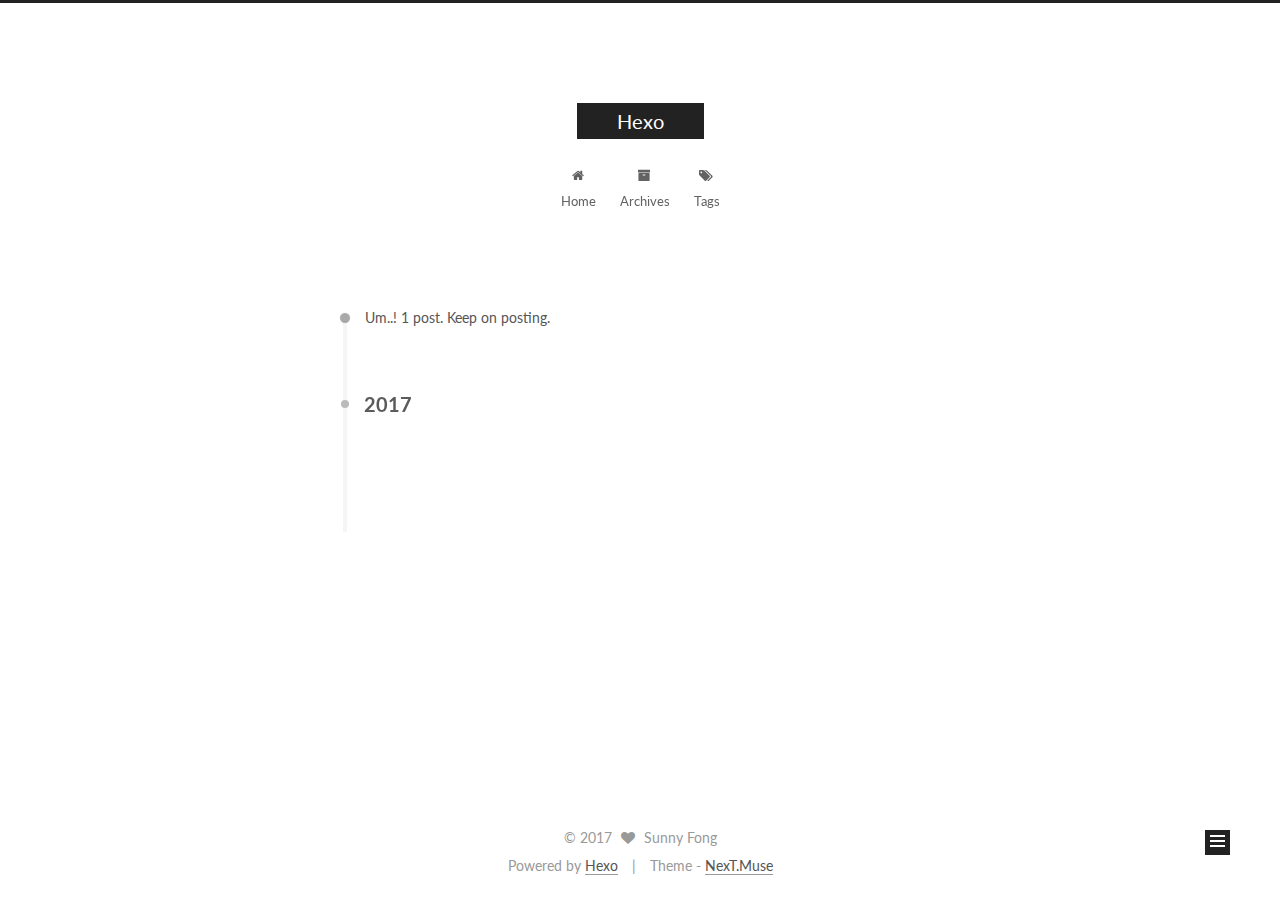
==== archives/index.html @ 0da4d9bd "Site updated: 2017-02-05 09:44:12" ====
<!doctype html>



  


<html class="theme-next muse use-motion" lang="">
<head>
  <meta charset="UTF-8"/>
<meta http-equiv="X-UA-Compatible" content="IE=edge" />
<meta name="viewport" content="width=device-width, initial-scale=1, maximum-scale=1"/>



<meta http-equiv="Cache-Control" content="no-transform" />
<meta http-equiv="Cache-Control" content="no-siteapp" />












  
  
  <link href="/lib/fancybox/source/jquery.fancybox.css?v=2.1.5" rel="stylesheet" type="text/css" />




  
  
  
  

  
    
    
  

  

  

  

  

  
    
    
    <link href="//fonts.googleapis.com/css?family=Lato:300,300italic,400,400italic,700,700italic&subset=latin,latin-ext" rel="stylesheet" type="text/css">
  






<link href="/lib/font-awesome/css/font-awesome.min.css?v=4.6.2" rel="stylesheet" type="text/css" />

<link href="/css/main.css?v=5.1.0" rel="stylesheet" type="text/css" />


  <meta name="keywords" content="Hexo, NexT" />








  <link rel="shortcut icon" type="image/x-icon" href="/favicon.ico?v=5.1.0" />






<meta property="og:type" content="website">
<meta property="og:title" content="Hexo">
<meta property="og:url" content="http://yoursite.com/archives/index.html">
<meta property="og:site_name" content="Hexo">
<meta name="twitter:card" content="summary">
<meta name="twitter:title" content="Hexo">



<script type="text/javascript" id="hexo.configurations">
  var NexT = window.NexT || {};
  var CONFIG = {
    root: '/',
    scheme: 'Muse',
    sidebar: {"position":"left","display":"post"},
    fancybox: true,
    motion: true,
    duoshuo: {
      userId: '0',
      author: 'Author'
    },
    algolia: {
      applicationID: '',
      apiKey: '',
      indexName: '',
      hits: {"per_page":10},
      labels: {"input_placeholder":"Search for Posts","hits_empty":"We didn't find any results for the search: ${query}","hits_stats":"${hits} results found in ${time} ms"}
    }
  };
</script>



  <link rel="canonical" href="http://yoursite.com/archives/"/>





  <title> Archive | Hexo </title>
</head>

<body itemscope itemtype="http://schema.org/WebPage" lang="">

  










  
  
    
  

  <div class="container one-collumn sidebar-position-left  page-archive  ">
    <div class="headband"></div>

    <header id="header" class="header" itemscope itemtype="http://schema.org/WPHeader">
      <div class="header-inner"><div class="site-meta ">
  

  <div class="custom-logo-site-title">
    <a href="/"  class="brand" rel="start">
      <span class="logo-line-before"><i></i></span>
      <span class="site-title">Hexo</span>
      <span class="logo-line-after"><i></i></span>
    </a>
  </div>
    
      <p class="site-subtitle"></p>
    
</div>

<div class="site-nav-toggle">
  <button>
    <span class="btn-bar"></span>
    <span class="btn-bar"></span>
    <span class="btn-bar"></span>
  </button>
</div>

<nav class="site-nav">
  

  
    <ul id="menu" class="menu">
      
        
        <li class="menu-item menu-item-home">
          <a href="/" rel="section">
            
              <i class="menu-item-icon fa fa-fw fa-home"></i> <br />
            
            Home
          </a>
        </li>
      
        
        <li class="menu-item menu-item-archives">
          <a href="/archives" rel="section">
            
              <i class="menu-item-icon fa fa-fw fa-archive"></i> <br />
            
            Archives
          </a>
        </li>
      
        
        <li class="menu-item menu-item-tags">
          <a href="/tags" rel="section">
            
              <i class="menu-item-icon fa fa-fw fa-tags"></i> <br />
            
            Tags
          </a>
        </li>
      

      
    </ul>
  

  
</nav>



 </div>
    </header>

    <main id="main" class="main">
      <div class="main-inner">
        <div class="content-wrap">
          <div id="content" class="content">
            

  <section id="posts" class="posts-collapse">
    <span class="archive-move-on"></span>

    <span class="archive-page-counter">
      
      
      
        
      
      Um..! 1 post. Keep on posting.
    </span>

    

      
      
      

      
        
        <div class="collection-title">
          <h2 class="archive-year motion-element" id="archive-year-2017">2017</h2>
        </div>
      
      

      

  <article class="post post-type-normal" itemscope itemtype="http://schema.org/Article">
    <header class="post-header">

      <h1 class="post-title">
        
            <a class="post-title-link" href="/2017/02/04/hello-world/" itemprop="url">
              
                <span itemprop="name">Hello World</span>
              
            </a>
        
      </h1>

      <div class="post-meta">
        <time class="post-time" itemprop="dateCreated"
              datetime="2017-02-04T22:15:42+08:00"
              content="2017-02-04" >
          02-04
        </time>
      </div>

    </header>
  </article>



    

  </section>

  


          
          </div>
          


          

        </div>
        
          
  
  <div class="sidebar-toggle">
    <div class="sidebar-toggle-line-wrap">
      <span class="sidebar-toggle-line sidebar-toggle-line-first"></span>
      <span class="sidebar-toggle-line sidebar-toggle-line-middle"></span>
      <span class="sidebar-toggle-line sidebar-toggle-line-last"></span>
    </div>
  </div>

  <aside id="sidebar" class="sidebar">
    <div class="sidebar-inner">

      

      

      <section class="site-overview sidebar-panel sidebar-panel-active">
        <div class="site-author motion-element" itemprop="author" itemscope itemtype="http://schema.org/Person">
          <img class="site-author-image" itemprop="image"
               src="/images/avatar.gif"
               alt="Sunny Fong" />
          <p class="site-author-name" itemprop="name">Sunny Fong</p>
          <p class="site-description motion-element" itemprop="description"></p>
        </div>
        <nav class="site-state motion-element">
        
          
            <div class="site-state-item site-state-posts">
              <a href="/archives">
                <span class="site-state-item-count">1</span>
                <span class="site-state-item-name">posts</span>
              </a>
            </div>
          

          

          

        </nav>

        

        <div class="links-of-author motion-element">
          
        </div>

        
        

        
        

        


      </section>

      

    </div>
  </aside>


        
      </div>
    </main>

    <footer id="footer" class="footer">
      <div class="footer-inner">
        <div class="copyright" >
  
  &copy; 
  <span itemprop="copyrightYear">2017</span>
  <span class="with-love">
    <i class="fa fa-heart"></i>
  </span>
  <span class="author" itemprop="copyrightHolder">Sunny Fong</span>
</div>


<div class="powered-by">
  Powered by <a class="theme-link" href="https://hexo.io">Hexo</a>
</div>

<div class="theme-info">
  Theme -
  <a class="theme-link" href="https://github.com/iissnan/hexo-theme-next">
    NexT.Muse
  </a>
</div>


        

        
      </div>
    </footer>

    <div class="back-to-top">
      <i class="fa fa-arrow-up"></i>
    </div>
  </div>

  

<script type="text/javascript">
  if (Object.prototype.toString.call(window.Promise) !== '[object Function]') {
    window.Promise = null;
  }
</script>









  




  
  <script type="text/javascript" src="/lib/jquery/index.js?v=2.1.3"></script>

  
  <script type="text/javascript" src="/lib/fastclick/lib/fastclick.min.js?v=1.0.6"></script>

  
  <script type="text/javascript" src="/lib/jquery_lazyload/jquery.lazyload.js?v=1.9.7"></script>

  
  <script type="text/javascript" src="/lib/velocity/velocity.min.js?v=1.2.1"></script>

  
  <script type="text/javascript" src="/lib/velocity/velocity.ui.min.js?v=1.2.1"></script>

  
  <script type="text/javascript" src="/lib/fancybox/source/jquery.fancybox.pack.js?v=2.1.5"></script>


  


  <script type="text/javascript" src="/js/src/utils.js?v=5.1.0"></script>

  <script type="text/javascript" src="/js/src/motion.js?v=5.1.0"></script>



  
  

  
  
    <script type="text/javascript" id="motion.page.archive">
      $('.archive-year').velocity('transition.slideLeftIn');
    </script>
  


  


  <script type="text/javascript" src="/js/src/bootstrap.js?v=5.1.0"></script>



  



  




	





  





  

  




  
  

  

  

  

  


</body>
</html>
---- css/main.css ----
/* normalize.css v3.0.2 | MIT License | git.io/normalize */
html {
  font-family: sans-serif; /* 1 */
  -ms-text-size-adjust: 100%; /* 2 */
  -webkit-text-size-adjust: 100%; /* 2 */
}
body {
  margin: 0;
}
article,
aside,
details,
figcaption,
figure,
footer,
header,
hgroup,
main,
menu,
nav,
section,
summary {
  display: block;
}
audio,
canvas,
progress,
video {
  display: inline-block; /* 1 */
  vertical-align: baseline; /* 2 */
}
audio:not([controls]) {
  display: none;
  height: 0;
}
[hidden],
template {
  display: none;
}
a {
  background-color: transparent;
}
a:active,
a:hover {
  outline: 0;
}
abbr[title] {
  border-bottom: 1px dotted;
}
b,
strong {
  font-weight: bold;
}
dfn {
  font-style: italic;
}
h1 {
  font-size: 2em;
  margin: 0.67em 0;
}
mark {
  background: #ff0;
  color: #000;
}
small {
  font-size: 80%;
}
sub,
sup {
  font-size: 75%;
  line-height: 0;
  position: relative;
  vertical-align: baseline;
}
sup {
  top: -0.5em;
}
sub {
  bottom: -0.25em;
}
img {
  border: 0;
}
svg:not(:root) {
  overflow: hidden;
}
figure {
  margin: 1em 40px;
}
hr {
  -moz-box-sizing: content-box;
  box-sizing: content-box;
  height: 0;
}
pre {
  overflow: auto;
}
code,
kbd,
pre,
samp {
  font-family: monospace, monospace;
  font-size: 1em;
}
button,
input,
optgroup,
select,
textarea {
  color: inherit; /* 1 */
  font: inherit; /* 2 */
  margin: 0; /* 3 */
}
button {
  overflow: visible;
}
button,
select {
  text-transform: none;
}
button,
html input[type="button"],
input[type="reset"],
input[type="submit"] {
  -webkit-appearance: button; /* 2 */
  cursor: pointer; /* 3 */
}
button[disabled],
html input[disabled] {
  cursor: default;
}
button::-moz-focus-inner,
input::-moz-focus-inner {
  border: 0;
  padding: 0;
}
input {
  line-height: normal;
}
input[type="checkbox"],
input[type="radio"] {
  box-sizing: border-box; /* 1 */
  padding: 0; /* 2 */
}
input[type="number"]::-webkit-inner-spin-button,
input[type="number"]::-webkit-outer-spin-button {
  height: auto;
}
input[type="search"] {
  -webkit-appearance: textfield; /* 1 */
  -moz-box-sizing: content-box;
  -webkit-box-sizing: content-box; /* 2 */
  box-sizing: content-box;
}
input[type="search"]::-webkit-search-cancel-button,
input[type="search"]::-webkit-search-decoration {
  -webkit-appearance: none;
}
fieldset {
  border: 1px solid #c0c0c0;
  margin: 0 2px;
  padding: 0.35em 0.625em 0.75em;
}
legend {
  border: 0; /* 1 */
  padding: 0; /* 2 */
}
textarea {
  overflow: auto;
}
optgroup {
  font-weight: bold;
}
table {
  border-collapse: collapse;
  border-spacing: 0;
}
td,
th {
  padding: 0;
}
::selection {
  background: #262a30;
  color: #fff;
}
body {
  position: relative;
  font-family: 'Lato', "PingFang SC", "Microsoft YaHei", sans-serif;
  font-size: 14px;
  line-height: 2;
  color: #555;
  background: #fff;
}
@media (max-width: 767px) {
  body {
    padding-right: 0 !important;
  }
}
@media (min-width: 768px) and (max-width: 991px) {
  body {
    padding-right: 0 !important;
  }
}
@media (min-width: 1600px) {
  body {
    font-size: 16px;
  }
}
h1,
h2,
h3,
h4,
h5,
h6 {
  margin: 0;
  padding: 0;
  font-weight: bold;
  line-height: 1.5;
  font-family: 'Lato', "PingFang SC", "Microsoft YaHei", sans-serif;
}
h2,
h3,
h4,
h5,
h6 {
  margin: 20px 0 15px;
}
h1 {
  font-size: 22px;
}
@media (max-width: 767px) {
  h1 {
    font-size: 18px;
  }
}
h2 {
  font-size: 20px;
}
@media (max-width: 767px) {
  h2 {
    font-size: 16px;
  }
}
h3 {
  font-size: 18px;
}
@media (max-width: 767px) {
  h3 {
    font-size: 14px;
  }
}
h4 {
  font-size: 16px;
}
@media (max-width: 767px) {
  h4 {
    font-size: 12px;
  }
}
h5 {
  font-size: 14px;
}
@media (max-width: 767px) {
  h5 {
    font-size: 10px;
  }
}
h6 {
  font-size: 12px;
}
@media (max-width: 767px) {
  h6 {
    font-size: 8px;
  }
}
p {
  margin: 0 0 25px 0;
}
a {
  color: #555;
  text-decoration: none;
  border-bottom: 1px solid #999;
  word-wrap: break-word;
}
a:hover {
  color: #222;
  border-bottom-color: #222;
}
ul {
  list-style: none;
}
blockquote {
  margin: 0;
  padding: 0;
}
img {
  display: block;
  margin: auto;
  max-width: 100%;
  height: auto;
}
hr {
  margin: 40px 0;
  height: 3px;
  border: none;
  background-color: #ddd;
  background-image: repeating-linear-gradient(-45deg, #fff, #fff 4px, transparent 4px, transparent 8px);
}
blockquote {
  padding: 0 15px;
  color: #666;
  border-left: 4px solid #ddd;
}
blockquote cite::before {
  content: "-";
  padding: 0 5px;
}
dt {
  font-weight: 700;
}
dd {
  margin: 0;
  padding: 0;
}
.text-left {
  text-align: left;
}
.text-center {
  text-align: center;
}
.text-right {
  text-align: right;
}
.text-justify {
  text-align: justify;
}
.text-nowrap {
  white-space: nowrap;
}
.text-lowercase {
  text-transform: lowercase;
}
.text-uppercase {
  text-transform: uppercase;
}
.text-capitalize {
  text-transform: capitalize;
}
.center-block {
  display: block;
  margin-left: auto;
  margin-right: auto;
}
.clearfix:before,
.clearfix:after {
  content: " ";
  display: table;
}
.clearfix:after {
  clear: both;
}
.pullquote {
  width: 45%;
}
.pullquote.left {
  float: left;
  margin-left: 5px;
  margin-right: 10px;
}
.pullquote.right {
  float: right;
  margin-left: 10px;
  margin-right: 5px;
}
.affix.affix.affix {
  position: fixed;
}
.translation {
  margin-top: -20px;
  font-size: 14px;
  color: #999;
}
.scrollbar-measure {
  width: 100px;
  height: 100px;
  overflow: scroll;
  position: absolute;
  top: -9999px;
}
.use-motion .motion-element {
  opacity: 0;
}
#local-search-input {
  padding: 3px;
  border: none;
  text-indent: 14px;
  border-radius: 0;
  width: 140px;
  outline: none;
  border-bottom: 1px solid #999;
  background: inherit;
  opacity: 0.5;
}
#local-search-input:focus {
  opacity: 1;
}
.search-icon {
  position: absolute;
  top: 9px;
}
table {
  margin: 20px 0;
  width: 100%;
  border-collapse: collapse;
  border-spacing: 0;
  border: 1px solid #ddd;
  font-size: 14px;
  table-layout: fixed;
  word-wrap: break-all;
}
table>tbody>tr:nth-of-type(odd) {
  background-color: #f9f9f9;
}
table>tbody>tr:hover {
  background-color: #f5f5f5;
}
caption,
th,
td {
  padding: 8px;
  text-align: left;
  vertical-align: middle;
  font-weight: normal;
}
th,
td {
  border-bottom: 3px solid #ddd;
  border-right: 1px solid #eee;
}
th {
  padding-bottom: 10px;
  font-weight: 700;
}
td {
  border-bottom-width: 1px;
}
html,
body {
  height: 100%;
}
.container {
  position: relative;
  min-height: 100%;
}
.header-inner {
  margin: 0 auto;
  padding: 100px 0 70px;
  width: 700px;
}
@media (min-width: 1600px) {
  .container .header-inner {
    width: 900px;
  }
}
.main {
  padding-bottom: 150px;
}
.main-inner {
  margin: 0 auto;
  width: 700px;
}
@media (min-width: 1600px) {
  .container .main-inner {
    width: 900px;
  }
}
.footer {
  position: absolute;
  left: 0;
  bottom: 0;
  width: 100%;
  min-height: 50px;
}
.footer-inner {
  box-sizing: border-box;
  margin: 20px auto;
  width: 700px;
}
@media (min-width: 1600px) {
  .container .footer-inner {
    width: 900px;
  }
}
pre,
.highlight {
  overflow: auto;
  margin: 20px 0;
  padding: 0;
  font-size: 13px;
  color: #4d4d4c;
  background: #f7f7f7;
  line-height: 1.6;
}
pre,
code {
  font-family: consolas, Menlo, "PingFang SC", "Microsoft YaHei", monospace;
}
code {
  padding: 2px 4px;
  word-wrap: break-word;
  color: #4d4d4c;
  background: #f7f7f7;
  border-radius: 3px;
  font-size: 13px;
}
pre code {
  padding: 0;
  color: #4d4d4c;
  background: none;
  text-shadow: none;
}
.highlight {
  border-radius: 1px;
}
.highlight pre {
  border: none;
  margin: 0;
  padding: 10px 0;
}
.highlight table {
  margin: 0;
  width: auto;
  border: none;
}
.highlight td {
  border: none;
  padding: 0;
}
.highlight figcaption {
  font-size: 1em;
  color: #4d4d4c;
  line-height: 1em;
  margin-bottom: 1em;
}
.highlight figcaption:before,
.highlight figcaption:after {
  content: " ";
  display: table;
}
.highlight figcaption:after {
  clear: both;
}
.highlight figcaption a {
  float: right;
  color: #4d4d4c;
}
.highlight figcaption a:hover {
  border-bottom-color: #4d4d4c;
}
.highlight .gutter pre {
  padding-left: 10px;
  padding-right: 10px;
  color: #869194;
  text-align: right;
  background-color: #eff2f3;
}
.highlight .code pre {
  padding-left: 10px;
  padding-right: 10px;
  background-color: #f7f7f7;
}
.highlight .line {
  height: 20px;
}
.gutter {
  -webkit-user-select: none;
  -moz-user-select: none;
  -ms-user-select: none;
  user-select: none;
}
.gist table {
  width: auto;
}
.gist table td {
  border: none;
}
pre .deletion {
  background: #fdd;
}
pre .addition {
  background: #dfd;
}
pre .meta {
  color: #8959a8;
}
pre .comment {
  color: #8e908c;
}
pre .variable,
pre .attribute,
pre .tag,
pre .regexp,
pre .ruby .constant,
pre .xml .tag .title,
pre .xml .pi,
pre .xml .doctype,
pre .html .doctype,
pre .css .id,
pre .css .class,
pre .css .pseudo {
  color: #c82829;
}
pre .number,
pre .preprocessor,
pre .built_in,
pre .literal,
pre .params,
pre .constant,
pre .command {
  color: #f5871f;
}
pre .ruby .class .title,
pre .css .rules .attribute,
pre .string,
pre .value,
pre .inheritance,
pre .header,
pre .ruby .symbol,
pre .xml .cdata,
pre .special,
pre .number,
pre .formula {
  color: #718c00;
}
pre .title,
pre .css .hexcolor {
  color: #3e999f;
}
pre .function,
pre .python .decorator,
pre .python .title,
pre .ruby .function .title,
pre .ruby .title .keyword,
pre .perl .sub,
pre .javascript .title,
pre .coffeescript .title {
  color: #4271ae;
}
pre .keyword,
pre .javascript .function {
  color: #8959a8;
}
.full-image.full-image.full-image {
  border: none;
  max-width: 100%;
  width: auto;
  margin: 20px auto;
}
@media (min-width: 992px) {
  .full-image.full-image.full-image {
    max-width: none;
    width: 110%;
    margin: 25px -5%;
  }
}
.blockquote-center,
.page-home .post-type-quote blockquote,
.page-post-detail .post-type-quote blockquote {
  position: relative;
  margin: 40px 0;
  padding: 0;
  border-left: none;
  text-align: center;
}
.blockquote-center::before,
.page-home .post-type-quote blockquote::before,
.page-post-detail .post-type-quote blockquote::before,
.blockquote-center::after,
.page-home .post-type-quote blockquote::after,
.page-post-detail .post-type-quote blockquote::after {
  position: absolute;
  content: ' ';
  display: block;
  width: 100%;
  height: 24px;
  opacity: 0.2;
  background-repeat: no-repeat;
  background-position: 0 -6px;
  background-size: 22px 22px;
}
.blockquote-center::before,
.page-home .post-type-quote blockquote::before,
.page-post-detail .post-type-quote blockquote::before {
  top: -20px;
  background-image: url("../images/quote-l.svg");
  border-top: 1px solid #ccc;
}
.blockquote-center::after,
.page-home .post-type-quote blockquote::after,
.page-post-detail .post-type-quote blockquote::after {
  bottom: -20px;
  background-image: url("../images/quote-r.svg");
  border-bottom: 1px solid #ccc;
  background-position: 100% 8px;
}
.blockquote-center p,
.page-home .post-type-quote blockquote p,
.page-post-detail .post-type-quote blockquote p,
.blockquote-center div,
.page-home .post-type-quote blockquote div,
.page-post-detail .post-type-quote blockquote div {
  text-align: center;
}
.post .post-body .group-picture img {
  box-sizing: border-box;
  padding: 0 3px;
  border: none;
}
.post .group-picture-row {
  overflow: hidden;
  margin-top: 6px;
}
.post .group-picture-row:first-child {
  margin-top: 0;
}
.post .group-picture-column {
  float: left;
}
.page-post-detail .post-body .group-picture-column {
  float: none;
  margin-top: 10px;
  width: auto !important;
}
.page-post-detail .post-body .group-picture-column img {
  margin: 0 auto;
}
.page-archive .group-picture-container {
  overflow: hidden;
}
.page-archive .group-picture-row {
  float: left;
}
.page-archive .group-picture-row:first-child {
  margin-top: 6px;
}
.page-archive .group-picture-column {
  max-width: 150px;
  max-height: 150px;
}
.note {
  padding: 20px;
  margin: 20px 0;
  border: 1px solid #eee;
  border-left-width: 5px;
  border-radius: 3px;
}
.note h2,
.note h3,
.note h4,
.note h5,
.note h6 {
  margin-top: 0;
  margin-bottom: 5px;
}
.note p:last-child {
  margin-bottom: 0;
}
.note code {
  border-radius: 3px;
}
.note+.note {
  margin-top: -5px;
}
.default {
  border-left-color: #777;
}
.default h2,
.default h3,
.default h4,
.default h5,
.default h6 {
  color: #777;
}
.primary {
  border-left-color: #428bca;
}
.primary h2,
.primary h3,
.primary h4,
.primary h5,
.primary h6 {
  color: #428bca;
}
.success {
  border-left-color: #5cb85c;
}
.success h2,
.success h3,
.success h4,
.success h5,
.success h6 {
  color: #5cb85c;
}
.danger {
  border-left-color: #d9534f;
}
.danger h2,
.danger h3,
.danger h4,
.danger h5,
.danger h6 {
  color: #d9534f;
}
.warning {
  border-left-color: #f0ad4e;
}
.warning h2,
.warning h3,
.warning h4,
.warning h5,
.warning h6 {
  color: #f0ad4e;
}
.info {
  border-left-color: #5bc0de;
}
.info h2,
.info h3,
.info h4,
.info h5,
.info h6 {
  color: #5bc0de;
}
.btn {
  display: inline-block;
  padding: 0 20px;
  font-size: 14px;
  color: #fff;
  background: #222;
  border: 2px solid #222;
  text-decoration: none;
  border-radius: 0;
  transition-property: background-color;
  transition-duration: 0.2s;
  transition-timing-function: ease-in-out;
  transition-delay: 0s;
}
.btn:hover,
.post-more-link .btn:hover {
  border-color: #222;
  color: #222;
  background: #fff;
}
.btn-bar {
  display: block;
  width: 22px;
  height: 2px;
  background: #555;
  border-radius: 1px;
}
.btn-bar+.btn-bar {
  margin-top: 4px;
}
.pagination {
  margin: 120px 0 40px;
  text-align: center;
  border-top: 1px solid #eee;
}
.page-number-basic,
.pagination .prev,
.pagination .next,
.pagination .page-number,
.pagination .space {
  display: inline-block;
  position: relative;
  top: -1px;
  margin: 0 10px;
  padding: 0 10px;
  line-height: 30px;
}
@media (max-width: 767px) {
  .page-number-basic,
  .pagination .prev,
  .pagination .next,
  .pagination .page-number,
  .pagination .space {
    margin: 0 5px;
  }
}
.pagination .prev,
.pagination .next,
.pagination .page-number {
  border-bottom: 0;
  border-top: 1px solid #eee;
  transition-property: border-color;
  transition-duration: 0.2s;
  transition-timing-function: ease-in-out;
  transition-delay: 0s;
}
.pagination .prev:hover,
.pagination .next:hover,
.pagination .page-number:hover {
  border-top-color: #222;
}
.pagination .space {
  padding: 0;
  margin: 0;
}
.pagination .prev {
  margin-left: 0;
}
.pagination .next {
  margin-right: 0;
}
.pagination .page-number.current {
  color: #fff;
  background: #ccc;
  border-top-color: #ccc;
}
@media (max-width: 767px) {
  .pagination {
    border-top: none;
  }
  .pagination .prev,
  .pagination .next,
  .pagination .page-number {
    margin-bottom: 10px;
    border-top: 0;
    border-bottom: 1px solid #eee;
  }
  .pagination .prev:hover,
  .pagination .next:hover,
  .pagination .page-number:hover {
    border-bottom-color: #222;
  }
}
.comments {
  margin: 60px 20px 0;
}
.tag-cloud {
  text-align: center;
}
.tag-cloud a {
  display: inline-block;
  margin: 10px;
}
.back-to-top {
  box-sizing: border-box;
  position: fixed;
  bottom: -100px;
  right: 50px;
  z-index: 1050;
  padding: 0 6px;
  width: 25px;
  background: #222;
  font-size: 12px;
  opacity: 1;
  color: #fff;
  cursor: pointer;
  text-align: center;
  -webkit-transform: translateZ(0);
  transition-property: bottom;
  transition-duration: 0.2s;
  transition-timing-function: ease-in-out;
  transition-delay: 0s;
}
@media (max-width: 767px) {
  .back-to-top {
    display: none;
  }
}
@media (min-width: 768px) and (max-width: 991px) {
  .back-to-top {
    display: none;
  }
}
.back-to-top.back-to-top-on {
  bottom: 19px;
}
.header {
  background: #fff;
}
.header-inner {
  position: relative;
}
.headband {
  height: 3px;
  background: #222;
}
.site-meta {
  margin: 0;
  text-align: center;
}
@media (max-width: 767px) {
  .site-meta {
    text-align: center;
  }
}
.brand {
  position: relative;
  display: inline-block;
  padding: 0 40px;
  color: #fff;
  background: #222;
  border-bottom: none;
}
.brand:hover {
  color: #fff;
}
.logo {
  display: inline-block;
  margin-right: 5px;
  line-height: 36px;
  vertical-align: top;
}
.site-title {
  display: inline-block;
  vertical-align: top;
  line-height: 36px;
  font-size: 20px;
  font-weight: normal;
  font-family: 'Lato', "PingFang SC", "Microsoft YaHei", sans-serif;
}
.site-subtitle {
  margin-top: 10px;
  font-size: 13px;
  color: #999;
}
.use-motion .brand {
  opacity: 0;
}
.use-motion .logo,
.use-motion .site-title,
.use-motion .site-subtitle {
  opacity: 0;
  position: relative;
  top: -10px;
}
.site-nav-toggle {
  display: none;
  position: absolute;
  top: 10px;
  left: 10px;
}
@media (max-width: 767px) {
  .site-nav-toggle {
    display: block;
  }
}
.site-nav-toggle button {
  margin-top: 2px;
  padding: 9px 10px;
  background: transparent;
  border: none;
}
@media (max-width: 767px) {
  .site-nav {
    display: none;
    margin: 0 -10px;
    padding: 0 10px;
    clear: both;
    border-top: 1px solid #ddd;
  }
}
@media (min-width: 768px) and (max-width: 991px) {
  .site-nav {
    display: block !important;
  }
}
@media (min-width: 992px) {
  .site-nav {
    display: block !important;
  }
}
.menu {
  margin-top: 20px;
  padding-left: 0;
  text-align: center;
}
.menu .menu-item {
  display: inline-block;
  margin: 0 10px;
}
@media screen and (max-width: 767px) {
  .menu .menu-item {
    margin-top: 10px;
  }
}
.menu .menu-item a {
  display: block;
  font-size: 13px;
  text-transform: capitalize;
  line-height: inherit;
  border-bottom: 1px solid transparent;
  transition-property: border-color;
  transition-duration: 0.2s;
  transition-timing-function: ease-in-out;
  transition-delay: 0s;
}
.menu .menu-item a:hover {
  border-bottom-color: #222;
}
.menu .menu-item .fa {
  margin-right: 5px;
}
.use-motion .menu-item {
  opacity: 0;
}
.post-body {
  font-family: 'Lato', "PingFang SC", "Microsoft YaHei", sans-serif;
}
@media (max-width: 767px) {
  .post-body {
    word-break: break-word;
  }
}
.post-body .fancybox img {
  display: block !important;
  margin: 0 auto;
  cursor: pointer;
  cursor: zoom-in;
  cursor: -webkit-zoom-in;
}
.post-body .image-caption,
.post-body .figure .caption {
  margin: 10px auto 15px;
  text-align: center;
  font-size: 14px;
  color: #999;
  font-weight: bold;
  line-height: 1;
}
.post-sticky-flag {
  display: inline-block;
  font-size: 16px;
  -ms-transform: rotate(30deg);
  -webkit-transform: rotate(30deg);
  -moz-transform: rotate(30deg);
  -ms-transform: rotate(30deg);
  -o-transform: rotate(30deg);
  transform: rotate(30deg);
}
.posts-expand {
  padding-top: 40px;
}
@media (max-width: 767px) {
  .posts-expand {
    margin: 0 20px;
  }
  .post-body pre,
  .post-body .highlight {
    padding: 10px;
  }
  .post-body pre .gutter pre,
  .post-body .highlight .gutter pre {
    padding-right: 10px;
  }
}
@media (min-width: 992px) {
  .posts-expand .post-body {
    text-align: justify;
  }
}
.posts-expand .post-body h2,
.posts-expand .post-body h3,
.posts-expand .post-body h4,
.posts-expand .post-body h5,
.posts-expand .post-body h6 {
  padding-top: 10px;
}
.posts-expand .post-body h2 .header-anchor,
.posts-expand .post-body h3 .header-anchor,
.posts-expand .post-body h4 .header-anchor,
.posts-expand .post-body h5 .header-anchor,
.posts-expand .post-body h6 .header-anchor {
  float: right;
  margin-left: 10px;
  color: #ccc;
  border-bottom-style: none;
  visibility: hidden;
}
.posts-expand .post-body h2 .header-anchor:hover,
.posts-expand .post-body h3 .header-anchor:hover,
.posts-expand .post-body h4 .header-anchor:hover,
.posts-expand .post-body h5 .header-anchor:hover,
.posts-expand .post-body h6 .header-anchor:hover {
  color: inherit;
}
.posts-expand .post-body h2:hover .header-anchor,
.posts-expand .post-body h3:hover .header-anchor,
.posts-expand .post-body h4:hover .header-anchor,
.posts-expand .post-body h5:hover .header-anchor,
.posts-expand .post-body h6:hover .header-anchor {
  visibility: visible;
}
.posts-expand .post-body ul li {
  list-style: circle;
}
.posts-expand .post-body img {
  box-sizing: border-box;
  margin: auto;
  padding: 3px;
  border: 1px solid #ddd;
}
.posts-expand .fancybox img {
  margin: 0 auto;
}
@media (max-width: 767px) {
  .posts-collapse {
    margin: 0 20px;
  }
  .posts-collapse .post-title,
  .posts-collapse .post-meta {
    display: block;
    width: auto;
    text-align: left;
  }
}
.posts-collapse {
  position: relative;
  z-index: 1010;
  margin-left: 55px;
}
.posts-collapse::after {
  content: " ";
  position: absolute;
  top: 20px;
  left: 0;
  margin-left: -2px;
  width: 4px;
  height: 100%;
  background: #f5f5f5;
  z-index: -1;
}
@media (max-width: 767px) {
  .posts-collapse {
    margin: 0 20px;
  }
}
.posts-collapse .collection-title {
  position: relative;
  margin: 60px 0;
}
.posts-collapse .collection-title h2 {
  margin-left: 20px;
}
.posts-collapse .collection-title small {
  color: #bbb;
}
.posts-collapse .collection-title::before {
  content: " ";
  position: absolute;
  left: 0;
  top: 50%;
  margin-left: -4px;
  margin-top: -4px;
  width: 8px;
  height: 8px;
  background: #bbb;
  border-radius: 50%;
}
.posts-collapse .post {
  margin: 30px 0;
}
.posts-collapse .post-header {
  position: relative;
  transition-duration: 0.2s;
  transition-timing-function: ease-in-out;
  transition-delay: 0s;
  transition-property: border;
  border-bottom: 1px dashed #ccc;
}
.posts-collapse .post-header::before {
  content: " ";
  position: absolute;
  left: 0;
  top: 12px;
  width: 6px;
  height: 6px;
  margin-left: -4px;
  background: #bbb;
  border-radius: 50%;
  border: 1px solid #fff;
  transition-duration: 0.2s;
  transition-timing-function: ease-in-out;
  transition-delay: 0s;
  transition-property: background;
}
.posts-collapse .post-header:hover {
  border-bottom-color: #666;
}
.posts-collapse .post-header:hover::before {
  background: #222;
}
.posts-collapse .post-meta {
  position: absolute;
  font-size: 12px;
  left: 20px;
  top: 5px;
}
.posts-collapse .post-comments-count {
  display: none;
}
.posts-collapse .post-title {
  margin-left: 60px;
  font-size: 16px;
  font-weight: normal;
  line-height: inherit;
}
.posts-collapse .post-title::after {
  margin-left: 3px;
  opacity: 0.6;
}
.posts-collapse .post-title a {
  color: #666;
  border-bottom: none;
}
.page-home .post-type-quote .post-header,
.page-post-detail .post-type-quote .post-header,
.page-home .post-type-quote .post-tags,
.page-post-detail .post-type-quote .post-tags {
  display: none;
}
.posts-expand .post-title {
  font-size: 26px;
  text-align: center;
  word-break: break-word;
  font-weight: 400;
}
@media (max-width: 767px) {
  .posts-expand .post-title {
    font-size: 22px;
  }
}
.posts-expand .post-title-link {
  display: inline-block;
  position: relative;
  color: #555;
  border-bottom: none;
  line-height: 1.2;
  vertical-align: top;
}
.posts-expand .post-title-link::before {
  content: "";
  position: absolute;
  width: 100%;
  height: 2px;
  bottom: 0;
  left: 0;
  background-color: #000;
  visibility: hidden;
  -webkit-transform: scaleX(0);
  -moz-transform: scaleX(0);
  -ms-transform: scaleX(0);
  -o-transform: scaleX(0);
  transform: scaleX(0);
  transition-duration: 0.2s;
  transition-timing-function: ease-in-out;
  transition-delay: 0s;
}
.posts-expand .post-title-link:hover::before {
  visibility: visible;
  -webkit-transform: scaleX(1);
  -moz-transform: scaleX(1);
  -ms-transform: scaleX(1);
  -o-transform: scaleX(1);
  transform: scaleX(1);
}
.posts-expand .post-title-link .fa {
  font-size: 16px;
}
.posts-expand .post-meta {
  margin: 3px 0 60px 0;
  color: #999;
  font-family: 'Lato', "PingFang SC", "Microsoft YaHei", sans-serif;
  font-size: 12px;
  text-align: center;
}
.posts-expand .post-meta .post-category-list {
  display: inline-block;
  margin: 0;
  padding: 3px;
}
.posts-expand .post-meta .post-category-list-link {
  color: #999;
}
.posts-expand .post-meta .post-description {
  font-size: 14px;
  margin-top: 2px;
}
.post-meta-divider {
  margin: 0 0.5em;
}
.post-meta-item-icon {
  margin-right: 3px;
}
@media (min-width: 768px) and (max-width: 991px) {
  .post-meta-item-icon {
    display: inline-block;
  }
}
@media (max-width: 767px) {
  .post-meta-item-icon {
    display: inline-block;
  }
}
@media (min-width: 768px) and (max-width: 991px) {
  .post-meta-item-text {
    display: none;
  }
}
@media (max-width: 767px) {
  .post-meta-item-text {
    display: none;
  }
}
@media (max-width: 767px) {
  .posts-expand .post-comments-count {
    display: none;
  }
}
.post-more-link {
  margin-top: 50px;
}
.post-more-link .btn {
  color: #fff;
  font-size: 14px;
  background: #222;
  border-radius: 0;
  line-height: 2;
  margin: 0 4px 8px 4px;
}
.post-more-link .fa-fw {
  width: 1.285714285714286em;
  text-align: left;
}
.posts-expand .post-tags {
  margin-top: 40px;
  text-align: center;
}
.posts-expand .post-tags a {
  display: inline-block;
  margin-right: 10px;
  font-size: 13px;
}
.post-nav {
  display: table;
  margin-top: 60px;
  width: 100%;
  border-top: 1px solid #eee;
}
.post-nav-divider {
  display: table-cell;
  width: 10%;
}
.post-nav-item {
  display: table-cell;
  padding: 10px 0 0 0;
  width: 45%;
  vertical-align: top;
}
.post-nav-item a {
  position: relative;
  display: block;
  line-height: 25px;
  font-size: 14px;
  color: #555;
  border-bottom: none;
}
.post-nav-item a:hover {
  color: #222;
  border-bottom: none;
}
.post-nav-item a:active {
  top: 2px;
}
.post-nav-item .fa {
  position: absolute;
  top: 8px;
  left: 0;
  font-size: 12px;
}
.post-nav-next a {
  padding-left: 15px;
}
.post-nav-prev {
  text-align: right;
}
.post-nav-prev a {
  padding-right: 15px;
}
.post-nav-prev .fa {
  right: 0;
  left: auto;
}
.posts-expand .post-eof {
  display: block;
  margin: 80px auto 60px;
  width: 8%;
  height: 1px;
  background: #ccc;
  text-align: center;
}
.post:last-child .post-eof.post-eof.post-eof {
  display: none;
}
.post-gallery {
  display: table;
  table-layout: fixed;
  width: 100%;
  border-collapse: separate;
}
.post-gallery-row {
  display: table-row;
}
.post-gallery .post-gallery-img {
  display: table-cell;
  text-align: center;
  vertical-align: middle;
  border: none;
}
.post-gallery .post-gallery-img img {
  max-width: 100%;
  max-height: 100%;
  border: none;
}
.fancybox-close,
.fancybox-close:hover {
  border: none;
}
.sidebar {
  position: fixed;
  right: 0;
  top: 0;
  bottom: 0;
  width: 0;
  z-index: 1040;
  box-shadow: inset 0 2px 6px #000;
  background: #222;
  -webkit-transform: translateZ(0);
}
.sidebar a {
  color: #999;
  border-bottom-color: #555;
}
.sidebar a:hover {
  color: #eee;
}
@media (min-width: 768px) and (max-width: 991px) {
  .sidebar {
    display: none !important;
  }
}
@media (max-width: 767px) {
  .sidebar {
    display: none !important;
  }
}
.sidebar-inner {
  position: relative;
  padding: 20px 10px;
  color: #999;
  text-align: center;
}
.sidebar-toggle {
  position: fixed;
  right: 50px;
  bottom: 45px;
  width: 15px;
  height: 15px;
  padding: 5px;
  background: #222;
  line-height: 0;
  z-index: 1050;
  cursor: pointer;
  -webkit-transform: translateZ(0);
}
@media (min-width: 768px) and (max-width: 991px) {
  .sidebar-toggle {
    display: none;
  }
}
@media (max-width: 767px) {
  .sidebar-toggle {
    display: none;
  }
}
.sidebar-toggle-line {
  position: relative;
  display: inline-block;
  vertical-align: top;
  height: 2px;
  width: 100%;
  background: #fff;
  margin-top: 3px;
}
.sidebar-toggle-line:first-child {
  margin-top: 0;
}
.site-author-image {
  display: block;
  margin: 0 auto;
  padding: 2px;
  max-width: 96px;
  height: auto;
  border: 2px solid #333;
}
.site-author-name {
  margin: 5px 0 0;
  text-align: center;
  color: #f5f5f5;
  font-weight: normal;
}
.site-description {
  margin-top: 5px;
  text-align: center;
  font-size: 14px;
  color: #999;
}
.site-state {
  overflow: hidden;
  line-height: 1.4;
  white-space: nowrap;
  text-align: center;
}
.site-state-item {
  display: inline-block;
  padding: 0 15px;
  border-left: 1px solid #333;
}
.site-state-item:first-child {
  border-left: none;
}
.site-state-item a {
  border-bottom: none;
}
.site-state-item-count {
  display: block;
  text-align: center;
  color: inherit;
  font-weight: 600;
  font-size: 18px;
}
.site-state-item-name {
  font-size: 13px;
  color: inherit;
}
.feed-link {
  margin-top: 20px;
}
.feed-link a {
  display: inline-block;
  padding: 0 15px;
  color: #fc6423;
  border: 1px solid #fc6423;
  border-radius: 4px;
}
.feed-link a i {
  color: #fc6423;
  font-size: 14px;
}
.feed-link a:hover {
  color: #fff;
  background: #fc6423;
}
.feed-link a:hover i {
  color: #fff;
}
.links-of-author {
  margin-top: 20px;
}
.links-of-author a {
  display: inline-block;
  vertical-align: middle;
  margin-right: 10px;
  margin-bottom: 10px;
  border-bottom-color: #555;
  font-size: 13px;
}
.links-of-author a:before {
  display: inline-block;
  vertical-align: middle;
  margin-right: 3px;
  content: " ";
  width: 4px;
  height: 4px;
  border-radius: 50%;
  background: #415ea3;
}
.links-of-blogroll {
  font-size: 13px;
}
.links-of-blogroll-title {
  margin-top: 20px;
  font-size: 14px;
  font-weight: 600;
}
.links-of-blogroll-list {
  margin: 0;
  padding: 0;
}
.links-of-blogroll-item {
  padding: 2px 10px;
}
.sidebar-nav {
  margin: 0 0 20px;
  padding-left: 0;
}
.sidebar-nav li {
  display: inline-block;
  cursor: pointer;
  border-bottom: 1px solid transparent;
  font-size: 14px;
  color: #555;
}
.sidebar-nav li:hover {
  color: #f5f5f5;
}
.page-post-detail .sidebar-nav-toc {
  padding: 0 5px;
}
.page-post-detail .sidebar-nav-overview {
  margin-left: 10px;
}
.sidebar-nav .sidebar-nav-active {
  color: #87daff;
  border-bottom-color: #87daff;
}
.sidebar-nav .sidebar-nav-active:hover {
  color: #87daff;
}
.sidebar-panel {
  display: none;
}
.sidebar-panel-active {
  display: block;
}
.post-toc-empty {
  font-size: 14px;
  color: #666;
}
.post-toc-wrap {
  overflow: hidden;
}
.post-toc {
  overflow: auto;
}
.post-toc ol {
  margin: 0;
  padding: 0 2px 5px 10px;
  text-align: left;
  list-style: none;
  font-size: 14px;
}
.post-toc ol > ol {
  padding-left: 0;
}
.post-toc ol a {
  transition-duration: 0.2s;
  transition-timing-function: ease-in-out;
  transition-delay: 0s;
  transition-property: all;
  color: #999;
  border-bottom-color: #555;
}
.post-toc ol a:hover {
  color: #ccc;
  border-bottom-color: #ccc;
}
.post-toc .nav-item {
  overflow: hidden;
  text-overflow: ellipsis;
  white-space: nowrap;
  line-height: 1.8;
}
.post-toc .nav .nav-child {
  display: none;
}
.post-toc .nav .active > .nav-child {
  display: block;
}
.post-toc .nav .active-current > .nav-child {
  display: block;
}
.post-toc .nav .active-current > .nav-child > .nav-item {
  display: block;
}
.post-toc .nav .active > a {
  color: #87daff;
  border-bottom-color: #87daff;
}
.post-toc .nav .active-current > a {
  color: #87daff;
}
.post-toc .nav .active-current > a:hover {
  color: #87daff;
}
.footer {
  font-size: 14px;
  color: #999;
}
.footer img {
  border: none;
}
.footer-inner {
  text-align: center;
}
.with-love {
  display: inline-block;
  margin: 0 5px;
}
.powered-by,
.theme-info {
  display: inline-block;
}
.powered-by {
  margin-right: 10px;
}
.powered-by::after {
  content: "|";
  padding-left: 10px;
}
.cc-license {
  margin-top: 10px;
  text-align: center;
}
.cc-license .cc-opacity {
  opacity: 0.7;
  border-bottom: none;
}
.cc-license .cc-opacity:hover {
  opacity: 0.9;
}
.cc-license img {
  display: inline-block;
}
.theme-next #ds-thread #ds-reset {
  color: #555;
}
.theme-next #ds-thread #ds-reset .ds-replybox {
  margin-bottom: 30px;
}
.theme-next #ds-thread #ds-reset .ds-replybox .ds-avatar,
.theme-next #ds-reset .ds-avatar img {
  box-shadow: none;
}
.theme-next #ds-thread #ds-reset .ds-textarea-wrapper {
  border-color: #c7d4e1;
  background: none;
  border-top-right-radius: 3px;
  border-top-left-radius: 3px;
}
.theme-next #ds-thread #ds-reset .ds-textarea-wrapper textarea {
  height: 60px;
}
.theme-next #ds-reset .ds-rounded-top {
  border-radius: 0;
}
.theme-next #ds-thread #ds-reset .ds-post-toolbar {
  box-sizing: border-box;
  border: 1px solid #c7d4e1;
  background: #f6f8fa;
}
.theme-next #ds-thread #ds-reset .ds-post-options {
  height: 40px;
  border: none;
  background: none;
}
.theme-next #ds-thread #ds-reset .ds-toolbar-buttons {
  top: 11px;
}
.theme-next #ds-thread #ds-reset .ds-sync {
  top: 5px;
}
.theme-next #ds-thread #ds-reset .ds-post-button {
  top: 4px;
  right: 5px;
  width: 90px;
  height: 30px;
  border: 1px solid #c5ced7;
  border-radius: 3px;
  background-image: linear-gradient(#fbfbfc, #f5f7f9);
  color: #60676d;
}
.theme-next #ds-thread #ds-reset .ds-post-button:hover {
  background-position: 0 -30px;
  color: #60676d;
}
.theme-next #ds-thread #ds-reset .ds-comments-info {
  padding: 10px 0;
}
.theme-next #ds-thread #ds-reset .ds-sort {
  display: none;
}
.theme-next #ds-thread #ds-reset li.ds-tab a.ds-current {
  border: none;
  background: #f6f8fa;
  color: #60676d;
}
.theme-next #ds-thread #ds-reset li.ds-tab a.ds-current:hover {
  background-color: #e9f0f7;
  color: #60676d;
}
.theme-next #ds-thread #ds-reset li.ds-tab a {
  border-radius: 2px;
  padding: 5px;
}
.theme-next #ds-thread #ds-reset .ds-login-buttons p {
  color: #999;
  line-height: 36px;
}
.theme-next #ds-thread #ds-reset .ds-login-buttons .ds-service-list li {
  height: 28px;
}
.theme-next #ds-thread #ds-reset .ds-service-list a {
  background: none;
  padding: 5px;
  border: 1px solid;
  border-radius: 3px;
  text-align: center;
}
.theme-next #ds-thread #ds-reset .ds-service-list a:hover {
  color: #fff;
  background: #666;
}
.theme-next #ds-thread #ds-reset .ds-service-list .ds-weibo {
  color: #fc9b00;
  border-color: #fc9b00;
}
.theme-next #ds-thread #ds-reset .ds-service-list .ds-weibo:hover {
  background: #fc9b00;
}
.theme-next #ds-thread #ds-reset .ds-service-list .ds-qq {
  color: #60a3ec;
  border-color: #60a3ec;
}
.theme-next #ds-thread #ds-reset .ds-service-list .ds-qq:hover {
  background: #60a3ec;
}
.theme-next #ds-thread #ds-reset .ds-service-list .ds-renren {
  color: #2e7ac4;
  border-color: #2e7ac4;
}
.theme-next #ds-thread #ds-reset .ds-service-list .ds-renren:hover {
  background: #2e7ac4;
}
.theme-next #ds-thread #ds-reset .ds-service-list .ds-douban {
  color: #37994c;
  border-color: #37994c;
}
.theme-next #ds-thread #ds-reset .ds-service-list .ds-douban:hover {
  background: #37994c;
}
.theme-next #ds-thread #ds-reset .ds-service-list .ds-kaixin {
  color: #fef20d;
  border-color: #fef20d;
}
.theme-next #ds-thread #ds-reset .ds-service-list .ds-kaixin:hover {
  background: #fef20d;
}
.theme-next #ds-thread #ds-reset .ds-service-list .ds-netease {
  color: #f00;
  border-color: #f00;
}
.theme-next #ds-thread #ds-reset .ds-service-list .ds-netease:hover {
  background: #f00;
}
.theme-next #ds-thread #ds-reset .ds-service-list .ds-sohu {
  color: #ffcb05;
  border-color: #ffcb05;
}
.theme-next #ds-thread #ds-reset .ds-service-list .ds-sohu:hover {
  background: #ffcb05;
}
.theme-next #ds-thread #ds-reset .ds-service-list .ds-baidu {
  color: #2831e0;
  border-color: #2831e0;
}
.theme-next #ds-thread #ds-reset .ds-service-list .ds-baidu:hover {
  background: #2831e0;
}
.theme-next #ds-thread #ds-reset .ds-service-list .ds-google {
  color: #166bec;
  border-color: #166bec;
}
.theme-next #ds-thread #ds-reset .ds-service-list .ds-google:hover {
  background: #166bec;
}
.theme-next #ds-thread #ds-reset .ds-service-list .ds-weixin {
  color: #00ce0d;
  border-color: #00ce0d;
}
.theme-next #ds-thread #ds-reset .ds-service-list .ds-weixin:hover {
  background: #00ce0d;
}
.theme-next #ds-thread #ds-reset .ds-service-list .ds-more-services {
  border: none;
}
.theme-next #ds-thread #ds-reset .ds-service-list .ds-more-services:hover {
  background: none;
}
.theme-next #ds-reset .duoshuo-ua-admin {
  display: inline-block;
  color: #f00;
}
.theme-next #ds-reset .duoshuo-ua-platform,
.theme-next #ds-reset .duoshuo-ua-browser {
  color: #ccc;
}
.theme-next #ds-reset .duoshuo-ua-platform .fa,
.theme-next #ds-reset .duoshuo-ua-browser .fa {
  display: inline-block;
  margin-right: 3px;
}
.theme-next #ds-reset .duoshuo-ua-separator {
  display: inline-block;
  margin-left: 5px;
}
.theme-next .this_ua {
  background-color: #ccc !important;
  border-radius: 4px;
  padding: 0 5px !important;
  margin: 1px 1px !important;
  border: 1px solid #bbb !important;
  color: #fff;
  display: inline-block !important;
}
.theme-next .this_ua.admin {
  background-color: #d9534f !important;
  border-color: #d9534f !important;
}
.theme-next .this_ua.platform.iOS,
.theme-next .this_ua.platform.Mac,
.theme-next .this_ua.platform.Windows {
  background-color: #39b3d7 !important;
  border-color: #46b8da !important;
}
.theme-next .this_ua.platform.Linux {
  background-color: #3a3a3a !important;
  border-color: #1f1f1f !important;
}
.theme-next .this_ua.platform.Android {
  background-color: #00c47d !important;
  border-color: #01b171 !important;
}
.theme-next .this_ua.browser.Mobile,
.theme-next .this_ua.browser.Chrome {
  background-color: #5cb85c !important;
  border-color: #4cae4c !important;
}
.theme-next .this_ua.browser.Firefox {
  background-color: #f0ad4e !important;
  border-color: #eea236 !important;
}
.theme-next .this_ua.browser.Maxthon,
.theme-next .this_ua.browser.IE {
  background-color: #428bca !important;
  border-color: #357ebd !important;
}
.theme-next .this_ua.browser.baidu,
.theme-next .this_ua.browser.UCBrowser,
.theme-next .this_ua.browser.Opera {
  background-color: #d9534f !important;
  border-color: #d43f3a !important;
}
.theme-next .this_ua.browser.Android,
.theme-next .this_ua.browser.QQBrowser {
  background-color: #78ace9 !important;
  border-color: #4cae4c !important;
}
.cloud-tie-wrapper img {
  display: inline-block;
}
.cloud-tie-wrapper .total-txt {
  font-size: 1em !important;
}
.cloud-tie-join-count .join-count {
  color: #555 !important;
  font-size: inherit !important;
  margin: 0 !important;
}
.post-spread {
  margin-top: 20px;
  text-align: center;
}
.jiathis_style {
  display: inline-block;
}
.jiathis_style a {
  border: none;
}
.post-spread {
  margin-top: 20px;
  text-align: center;
}
.bdshare-slide-button-box a {
  border: none;
}
.bdsharebuttonbox {
  display: inline-block;
}
.bdsharebuttonbox a {
  border: none;
}
ul.search-result-list {
  padding-left: 0px;
  margin: 0px 5px 0px 8px;
}
p.search-result {
  border-bottom: 1px dashed #ccc;
  padding: 5px 0;
}
a.search-result-title {
  font-weight: bold;
}
a.search-result {
  border-bottom: transparent;
  display: block;
  white-space: nowrap;
  overflow: hidden;
  text-overflow: ellipsis;
}
.search-keyword {
  border-bottom: 1px dashed #f00;
  font-size: 14px;
  font-weight: bold;
  color: #f00;
}
#local-search-result {
  height: 88%;
  overflow: auto;
}
.popup {
  display: none;
  position: fixed;
  top: 10%;
  left: 50%;
  width: 700px;
  height: 80%;
  margin-left: -350px;
  padding: 3px 0 0 10px;
  background: #fff;
  color: #333;
  z-index: 9999;
  border-radius: 5px;
}
@media (max-width: 767px) {
  .popup {
    padding: 3px;
    top: 0;
    left: 0;
    margin: 0;
    width: 100%;
    height: 100%;
    border-radius: 0px;
  }
}
.popoverlay {
  position: fixed;
  width: 100%;
  height: 100%;
  top: 0px;
  left: 0px;
  z-index: 2080;
  background-color: rgba(0,0,0,0.3);
}
#local-search-input {
  margin-bottom: 10px;
  padding: 10px;
  width: 97%;
  font-size: 18px;
}
.popup .fa-search {
  padding-top: 8px;
}
.popup-btn-close {
  position: absolute;
  top: 6px;
  right: 14px;
  color: #4ebd79;
  font-size: 14px;
  font-weight: bold;
  text-transform: uppercase;
  cursor: pointer;
}
#no-result {
  position: absolute;
  left: 44%;
  top: 42%;
  color: #ccc;
}
.site-uv,
.site-pv,
.page-pv {
  display: inline-block;
}
.site-uv .busuanzi-value,
.site-pv .busuanzi-value,
.page-pv .busuanzi-value {
  margin: 0 5px;
}
.site-uv {
  margin-right: 10px;
}
.site-uv::after {
  content: "|";
  padding-left: 10px;
}
.use-motion .post {
  opacity: 0;
}
.page-archive .archive-page-counter {
  position: relative;
  top: 3px;
  left: 20px;
}
@media (max-width: 767px) {
  .page-archive .archive-page-counter {
    top: 5px;
  }
}
.page-archive .posts-collapse .archive-move-on {
  position: absolute;
  top: 11px;
  left: 0;
  margin-left: -6px;
  width: 10px;
  height: 10px;
  opacity: 0.5;
  background: #555;
  border: 1px solid #fff;
  border-radius: 50%;
}
.category-all-page .category-all-title {
  text-align: center;
}
.category-all-page .category-all {
  margin-top: 20px;
}
.category-all-page .category-list {
  margin: 0;
  padding: 0;
  list-style: none;
}
.category-all-page .category-list-item {
  margin: 5px 10px;
}
.category-all-page .category-list-count {
  color: #bbb;
}
.category-all-page .category-list-count:before {
  display: inline;
  content: " (";
}
.category-all-page .category-list-count:after {
  display: inline;
  content: ") ";
}
.category-all-page .category-list-child {
  padding-left: 10px;
}
#schedule ul#event-list {
  padding-left: 30px;
}
#schedule ul#event-list hr {
  margin: 20px 0 45px 0 !important;
  background: #222;
}
#schedule ul#event-list hr:after {
  display: inline-block;
  content: 'NOW';
  background: #222;
  color: #fff;
  font-weight: bold;
  text-align: right;
  padding: 0 5px;
}
#schedule ul#event-list li.event {
  margin: 20px 0px;
  background: #f9f9f9;
  padding-left: 10px;
  min-height: 40px;
}
#schedule ul#event-list li.event h2.event-summary {
  margin: 0;
  padding-bottom: 3px;
}
#schedule ul#event-list li.event h2.event-summary:before {
  display: inline-block;
  font-family: FontAwesome;
  font-size: 8px;
  content: '\f111';
  vertical-align: middle;
  margin-right: 25px;
  color: #bbb;
}
#schedule ul#event-list li.event span.event-relative-time {
  display: inline-block;
  font-size: 12px;
  font-weight: 400;
  padding-left: 12px;
  color: #bbb;
}
#schedule ul#event-list li.event span.event-details {
  display: block;
  color: #bbb;
  margin-left: 56px;
  padding-top: 3px;
  padding-bottom: 6px;
  text-indent: -24px;
  line-height: 18px;
}
#schedule ul#event-list li.event span.event-details:before {
  text-indent: 0;
  display: inline-block;
  width: 14px;
  font-family: FontAwesome;
  text-align: center;
  margin-right: 9px;
  color: #bbb;
}
#schedule ul#event-list li.event span.event-details.event-location:before {
  content: '\f041';
}
#schedule ul#event-list li.event span.event-details.event-duration:before {
  content: '\f017';
}
#schedule ul#event-list li.event-past {
  background: #fcfcfc;
}
#schedule ul#event-list li.event-past > * {
  opacity: 0.6;
}
#schedule ul#event-list li.event-past h2.event-summary {
  color: #bbb;
}
#schedule ul#event-list li.event-past h2.event-summary:before {
  color: #dfdfdf;
}
#schedule ul#event-list li.event-now {
  background: #222;
  color: #fff;
  padding: 15px 0 15px 10px;
}
#schedule ul#event-list li.event-now h2.event-summary:before {
  -webkit-transform: scale(1.2);
  -moz-transform: scale(1.2);
  -ms-transform: scale(1.2);
  -o-transform: scale(1.2);
  transform: scale(1.2);
  color: #fff;
  animation: dot-flash 1s alternate infinite ease-in-out;
}
#schedule ul#event-list li.event-now * {
  color: #fff !important;
}
@-moz-keyframes dot-flash {
  from {
    opacity: 1;
    -webkit-transform: scale(1.1);
    -moz-transform: scale(1.1);
    -ms-transform: scale(1.1);
    -o-transform: scale(1.1);
    transform: scale(1.1);
  }
  to {
    opacity: 0;
    -webkit-transform: scale(1);
    -moz-transform: scale(1);
    -ms-transform: scale(1);
    -o-transform: scale(1);
    transform: scale(1);
  }
}
@-webkit-keyframes dot-flash {
  from {
    opacity: 1;
    -webkit-transform: scale(1.1);
    -moz-transform: scale(1.1);
    -ms-transform: scale(1.1);
    -o-transform: scale(1.1);
    transform: scale(1.1);
  }
  to {
    opacity: 0;
    -webkit-transform: scale(1);
    -moz-transform: scale(1);
    -ms-transform: scale(1);
    -o-transform: scale(1);
    transform: scale(1);
  }
}
@-o-keyframes dot-flash {
  from {
    opacity: 1;
    -webkit-transform: scale(1.1);
    -moz-transform: scale(1.1);
    -ms-transform: scale(1.1);
    -o-transform: scale(1.1);
    transform: scale(1.1);
  }
  to {
    opacity: 0;
    -webkit-transform: scale(1);
    -moz-transform: scale(1);
    -ms-transform: scale(1);
    -o-transform: scale(1);
    transform: scale(1);
  }
}
@keyframes dot-flash {
  from {
    opacity: 1;
    -webkit-transform: scale(1.1);
    -moz-transform: scale(1.1);
    -ms-transform: scale(1.1);
    -o-transform: scale(1.1);
    transform: scale(1.1);
  }
  to {
    opacity: 0;
    -webkit-transform: scale(1);
    -moz-transform: scale(1);
    -ms-transform: scale(1);
    -o-transform: scale(1);
    transform: scale(1);
  }
}
.page-post-detail .sidebar-toggle-line {
  background: #87daff;
}
.page-post-detail .comments {
  overflow: hidden;
}
@media (max-width: 767px) {
  .header-inner,
  .container .main-inner,
  .footer-inner {
    width: auto;
  }
}
embed {
  display: block;
  margin: 0px auto 25px auto;
}
.custom-logo .site-meta-headline {
  text-align: center;
}
.custom-logo .brand {
  background: none;
}
.custom-logo .site-title {
  margin: 10px auto 0;
  font-size: 24px;
  color: #222;
}
.custom-logo .site-title a {
  border: none;
}
.custom-logo-image {
  margin: 0 auto;
  padding: 5px;
  max-width: 150px;
  background: #fff;
}
@media (max-width: 767px) {
  .site-nav {
    position: absolute;
    left: 0;
    top: 52px;
    margin: 0;
    width: 100%;
    padding: 0;
    background: #fff;
    border-bottom: 1px solid #ddd;
    z-index: 1;
  }
}
@media (max-width: 767px) {
  .menu {
    text-align: left;
  }
}
@media (max-width: 767px) {
  .menu .menu-item {
    display: block;
    margin: 0 10px;
    vertical-align: top;
  }
}
@media (max-width: 767px) {
  .menu .menu-item br {
    display: none;
  }
}
@media (max-width: 767px) {
  .menu .menu-item a {
    padding: 5px 10px;
  }
}
.menu .menu-item .fa {
  margin-right: 0;
}
.site-search form {
  display: none;
}
.links-of-blogroll-inline .links-of-blogroll-item {
  display: inline-block;
}
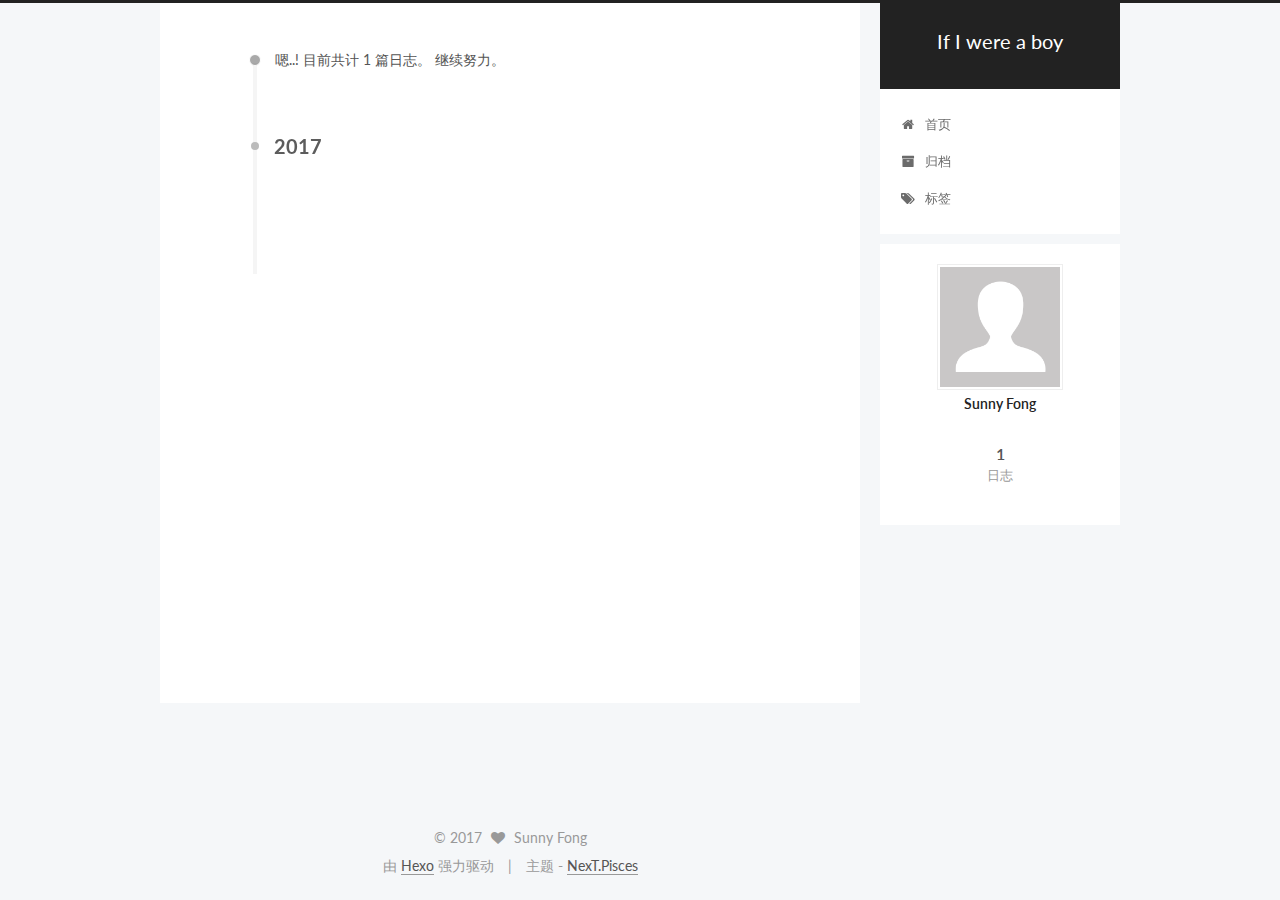
==== commit 827b3387: "Site updated: 2017-02-05 10:39:40" ====
--- a/archives/index.html
+++ b/archives/index.html
@@ -5,7 +5,7 @@
   
 
 
-<html class="theme-next muse use-motion" lang="">
+<html class="theme-next pisces use-motion" lang="zh-Hans">
 <head>
   <meta charset="UTF-8"/>
 <meta http-equiv="X-UA-Compatible" content="IE=edge" />
@@ -85,11 +85,11 @@
 
 
 <meta property="og:type" content="website">
-<meta property="og:title" content="Hexo">
+<meta property="og:title" content="If  I were  a  boy">
 <meta property="og:url" content="http://yoursite.com/archives/index.html">
-<meta property="og:site_name" content="Hexo">
+<meta property="og:site_name" content="If  I were  a  boy">
 <meta name="twitter:card" content="summary">
-<meta name="twitter:title" content="Hexo">
+<meta name="twitter:title" content="If  I were  a  boy">
 
 
 
@@ -97,13 +97,13 @@
   var NexT = window.NexT || {};
   var CONFIG = {
     root: '/',
-    scheme: 'Muse',
-    sidebar: {"position":"left","display":"post"},
+    scheme: 'Pisces',
+    sidebar: {"position":"right","display":"post"},
     fancybox: true,
     motion: true,
     duoshuo: {
       userId: '0',
-      author: 'Author'
+      author: '博主'
     },
     algolia: {
       applicationID: '',
@@ -123,28 +123,28 @@
 
 
 
-  <title> Archive | Hexo </title>
+  <title> 归档 | If  I were  a  boy </title>
 </head>
 
-<body itemscope itemtype="http://schema.org/WebPage" lang="">
-
-  
-
-
-
-
-
-
-
-
-
-
-  
-  
-    
-  
-
-  <div class="container one-collumn sidebar-position-left  page-archive  ">
+<body itemscope itemtype="http://schema.org/WebPage" lang="zh-Hans">
+
+  
+
+
+
+
+
+
+
+
+
+
+  
+  
+    
+  
+
+  <div class="container one-collumn sidebar-position-right  page-archive  ">
     <div class="headband"></div>
 
     <header id="header" class="header" itemscope itemtype="http://schema.org/WPHeader">
@@ -154,7 +154,7 @@
   <div class="custom-logo-site-title">
     <a href="/"  class="brand" rel="start">
       <span class="logo-line-before"><i></i></span>
-      <span class="site-title">Hexo</span>
+      <span class="site-title">If  I were  a  boy</span>
       <span class="logo-line-after"><i></i></span>
     </a>
   </div>
@@ -183,7 +183,7 @@
             
               <i class="menu-item-icon fa fa-fw fa-home"></i> <br />
             
-            Home
+            首页
           </a>
         </li>
       
@@ -193,7 +193,7 @@
             
               <i class="menu-item-icon fa fa-fw fa-archive"></i> <br />
             
-            Archives
+            归档
           </a>
         </li>
       
@@ -203,7 +203,7 @@
             
               <i class="menu-item-icon fa fa-fw fa-tags"></i> <br />
             
-            Tags
+            标签
           </a>
         </li>
       
@@ -235,7 +235,7 @@
       
         
       
-      Um..! 1 post. Keep on posting.
+      嗯..! 目前共计 1 篇日志。 继续努力。
     </span>
 
     
@@ -327,7 +327,7 @@
             <div class="site-state-item site-state-posts">
               <a href="/archives">
                 <span class="site-state-item-count">1</span>
-                <span class="site-state-item-name">posts</span>
+                <span class="site-state-item-name">日志</span>
               </a>
             </div>
           
@@ -379,13 +379,13 @@
 
 
 <div class="powered-by">
-  Powered by <a class="theme-link" href="https://hexo.io">Hexo</a>
+  由 <a class="theme-link" href="https://hexo.io">Hexo</a> 强力驱动
 </div>
 
 <div class="theme-info">
-  Theme -
+  主题 -
   <a class="theme-link" href="https://github.com/iissnan/hexo-theme-next">
-    NexT.Muse
+    NexT.Pisces
   </a>
 </div>
 
@@ -453,6 +453,13 @@
   
   
 
+
+  <script type="text/javascript" src="/js/src/affix.js?v=5.1.0"></script>
+
+  <script type="text/javascript" src="/js/src/schemes/pisces.js?v=5.1.0"></script>
+
+
+
   
   
     <script type="text/javascript" id="motion.page.archive">
--- a/css/main.css
+++ b/css/main.css
@@ -189,7 +189,7 @@
   font-size: 14px;
   line-height: 2;
   color: #555;
-  background: #fff;
+  background: #f5f7f9;
 }
 @media (max-width: 767px) {
   body {
@@ -659,8 +659,8 @@
 @media (min-width: 992px) {
   .full-image.full-image.full-image {
     max-width: none;
-    width: 110%;
-    margin: 25px -5%;
+    width: 118%;
+    margin: 0 -9%;
   }
 }
 .blockquote-center,
@@ -837,7 +837,7 @@
   font-size: 14px;
   color: #fff;
   background: #222;
-  border: 2px solid #222;
+  border: 2px solid #555;
   text-decoration: none;
   border-radius: 0;
   transition-property: background-color;
@@ -848,8 +848,8 @@
 .btn:hover,
 .post-more-link .btn:hover {
   border-color: #222;
-  color: #222;
-  background: #fff;
+  color: #fff;
+  background: #222;
 }
 .btn-bar {
   display: block;
@@ -954,7 +954,7 @@
   width: 25px;
   background: #222;
   font-size: 12px;
-  opacity: 1;
+  opacity: 0.6;
   color: #fff;
   cursor: pointer;
   text-align: center;
@@ -975,7 +975,7 @@
   }
 }
 .back-to-top.back-to-top-on {
-  bottom: 19px;
+  bottom: 40px;
 }
 .header {
   background: #fff;
@@ -1024,7 +1024,7 @@
 .site-subtitle {
   margin-top: 10px;
   font-size: 13px;
-  color: #999;
+  color: #ddd;
 }
 .use-motion .brand {
   opacity: 0;
@@ -1097,7 +1097,8 @@
   transition-timing-function: ease-in-out;
   transition-delay: 0s;
 }
-.menu .menu-item a:hover {
+.menu .menu-item a:hover,
+.menu-item-active a {
   border-bottom-color: #222;
 }
 .menu .menu-item .fa {
@@ -1423,10 +1424,10 @@
   margin-top: 50px;
 }
 .post-more-link .btn {
-  color: #fff;
+  color: #555;
   font-size: 14px;
-  background: #222;
-  border-radius: 0;
+  background: #fff;
+  border-radius: 2px;
   line-height: 2;
   margin: 0 4px 8px 4px;
 }
@@ -1601,20 +1602,20 @@
   display: block;
   margin: 0 auto;
   padding: 2px;
-  max-width: 96px;
+  max-width: 120px;
   height: auto;
-  border: 2px solid #333;
+  border: 1px solid #eee;
 }
 .site-author-name {
-  margin: 5px 0 0;
+  margin: 0;
   text-align: center;
-  color: #f5f5f5;
-  font-weight: normal;
+  color: #222;
+  font-weight: 600;
 }
 .site-description {
-  margin-top: 5px;
+  margin-top: 0;
   text-align: center;
-  font-size: 14px;
+  font-size: 13px;
   color: #999;
 }
 .site-state {
@@ -1626,7 +1627,7 @@
 .site-state-item {
   display: inline-block;
   padding: 0 15px;
-  border-left: 1px solid #333;
+  border-left: 1px solid #eee;
 }
 .site-state-item:first-child {
   border-left: none;
@@ -1639,11 +1640,11 @@
   text-align: center;
   color: inherit;
   font-weight: 600;
-  font-size: 18px;
+  font-size: 16px;
 }
 .site-state-item-name {
   font-size: 13px;
-  color: inherit;
+  color: #999;
 }
 .feed-link {
   margin-top: 20px;
@@ -1685,7 +1686,7 @@
   width: 4px;
   height: 4px;
   border-radius: 50%;
-  background: #415ea3;
+  background: #7d3434;
 }
 .links-of-blogroll {
   font-size: 13px;
@@ -1714,7 +1715,7 @@
   color: #555;
 }
 .sidebar-nav li:hover {
-  color: #f5f5f5;
+  color: #fc6423;
 }
 .page-post-detail .sidebar-nav-toc {
   padding: 0 5px;
@@ -1723,11 +1724,11 @@
   margin-left: 10px;
 }
 .sidebar-nav .sidebar-nav-active {
-  color: #87daff;
-  border-bottom-color: #87daff;
+  color: #fc6423;
+  border-bottom-color: #fc6423;
 }
 .sidebar-nav .sidebar-nav-active:hover {
-  color: #87daff;
+  color: #fc6423;
 }
 .sidebar-panel {
   display: none;
@@ -1760,12 +1761,12 @@
   transition-timing-function: ease-in-out;
   transition-delay: 0s;
   transition-property: all;
-  color: #999;
-  border-bottom-color: #555;
+  color: #666;
+  border-bottom-color: #ccc;
 }
 .post-toc ol a:hover {
-  color: #ccc;
-  border-bottom-color: #ccc;
+  color: #000;
+  border-bottom-color: #000;
 }
 .post-toc .nav-item {
   overflow: hidden;
@@ -1786,14 +1787,14 @@
   display: block;
 }
 .post-toc .nav .active > a {
-  color: #87daff;
-  border-bottom-color: #87daff;
+  color: #fc6423;
+  border-bottom-color: #fc6423;
 }
 .post-toc .nav .active-current > a {
-  color: #87daff;
+  color: #fc6423;
 }
 .post-toc .nav .active-current > a:hover {
-  color: #87daff;
+  color: #fc6423;
 }
 .footer {
   font-size: 14px;
@@ -2189,6 +2190,28 @@
   top: 42%;
   color: #ccc;
 }
+.busuanzi-count:before {
+  content: " ";
+  float: left;
+  width: 260px;
+  min-height: 25px;
+}
+@media (min-width: 768px) and (max-width: 991px) {
+  .busuanzi-count {
+    width: auto;
+  }
+  .busuanzi-count:before {
+    display: none;
+  }
+}
+@media (max-width: 767px) {
+  .busuanzi-count {
+    width: auto;
+  }
+  .busuanzi-count:before {
+    display: none;
+  }
+}
 .site-uv,
 .site-pv,
 .page-pv {
@@ -2427,83 +2450,403 @@
   }
 }
 .page-post-detail .sidebar-toggle-line {
-  background: #87daff;
+  background: #fc6423;
 }
 .page-post-detail .comments {
   overflow: hidden;
 }
-@media (max-width: 767px) {
-  .header-inner,
-  .container .main-inner,
+.header {
+  position: relative;
+  margin: 0 auto;
+  width: 960px;
+}
+@media (min-width: 768px) and (max-width: 991px) {
+  .header {
+    width: auto;
+  }
+}
+@media (max-width: 767px) {
+  .header {
+    width: auto;
+  }
+}
+.header-inner {
+  position: absolute;
+  top: 0;
+  overflow: hidden;
+  padding: 0;
+  width: 240px;
+  background: #fff;
+  box-shadow: initial;
+  border-radius: initial;
+}
+@media (min-width: 1600px) {
+  .container .header-inner {
+    width: 240px;
+  }
+}
+@media (min-width: 768px) and (max-width: 991px) {
+  .header-inner {
+    position: relative;
+    width: auto;
+    border-radius: initial;
+  }
+}
+@media (max-width: 767px) {
+  .header-inner {
+    position: relative;
+    width: auto;
+    border-radius: initial;
+  }
+}
+.main:before,
+.main:after {
+  content: " ";
+  display: table;
+}
+.main:after {
+  clear: both;
+}
+@media (min-width: 768px) and (max-width: 991px) {
+  .main {
+    padding-bottom: 100px;
+  }
+}
+@media (max-width: 767px) {
+  .main {
+    padding-bottom: 100px;
+  }
+}
+.container .main-inner {
+  width: 960px;
+}
+@media (min-width: 768px) and (max-width: 991px) {
+  .container .main-inner {
+    width: auto;
+  }
+}
+@media (max-width: 767px) {
+  .container .main-inner {
+    width: auto;
+  }
+}
+.content-wrap {
+  float: right;
+  box-sizing: border-box;
+  padding: 40px;
+  width: 700px;
+  background: #fff;
+  min-height: 700px;
+  box-shadow: initial;
+  border-radius: initial;
+}
+@media (min-width: 768px) and (max-width: 991px) {
+  .content-wrap {
+    width: 100%;
+    padding: 20px;
+    border-radius: initial;
+  }
+}
+@media (max-width: 767px) {
+  .content-wrap {
+    width: 100%;
+    padding: 20px;
+    min-height: auto;
+    border-radius: initial;
+  }
+}
+.sidebar {
+  position: static;
+  float: left;
+  margin-top: 300px;
+  width: 240px;
+  background: #f5f7f9;
+  box-shadow: none;
+}
+@media (min-width: 768px) and (max-width: 991px) {
+  .sidebar {
+    display: none;
+  }
+}
+@media (max-width: 767px) {
+  .sidebar {
+    display: none;
+  }
+}
+.sidebar-toggle {
+  display: none;
+}
+.footer-inner {
+  width: 960px;
+}
+.footer-inner:before {
+  content: " ";
+  float: left;
+  width: 260px;
+  min-height: 50px;
+}
+@media (min-width: 768px) and (max-width: 991px) {
   .footer-inner {
     width: auto;
   }
-}
-embed {
+  .footer-inner:before {
+    display: none;
+  }
+}
+@media (max-width: 767px) {
+  .footer-inner {
+    width: auto;
+  }
+  .footer-inner:before {
+    display: none;
+  }
+}
+.sidebar-position-right .header-inner {
+  right: 0;
+}
+.sidebar-position-right .content-wrap {
+  float: left;
+}
+.sidebar-position-right .sidebar {
+  float: right;
+}
+.sidebar-position-right .footer-inner:before {
+  float: right;
+}
+.site-meta {
+  padding: 20px 0;
+  color: #fff;
+  background: #222;
+}
+@media (min-width: 768px) and (max-width: 991px) {
+  .site-meta {
+    box-shadow: 0 0 16px rgba(0,0,0,0.5);
+  }
+}
+@media (max-width: 767px) {
+  .site-meta {
+    box-shadow: 0 0 16px rgba(0,0,0,0.5);
+  }
+}
+.brand {
   display: block;
-  margin: 0px auto 25px auto;
-}
-.custom-logo .site-meta-headline {
-  text-align: center;
-}
-.custom-logo .brand {
+  padding: 0;
   background: none;
 }
-.custom-logo .site-title {
-  margin: 10px auto 0;
-  font-size: 24px;
-  color: #222;
-}
-.custom-logo .site-title a {
-  border: none;
-}
-.custom-logo-image {
-  margin: 0 auto;
-  padding: 5px;
-  max-width: 150px;
-  background: #fff;
-}
-@media (max-width: 767px) {
-  .site-nav {
-    position: absolute;
-    left: 0;
-    top: 52px;
-    margin: 0;
-    width: 100%;
-    padding: 0;
-    background: #fff;
-    border-bottom: 1px solid #ddd;
-    z-index: 1;
-  }
-}
-@media (max-width: 767px) {
-  .menu {
-    text-align: left;
-  }
-}
-@media (max-width: 767px) {
-  .menu .menu-item {
-    display: block;
-    margin: 0 10px;
-    vertical-align: top;
-  }
-}
-@media (max-width: 767px) {
-  .menu .menu-item br {
-    display: none;
-  }
-}
-@media (max-width: 767px) {
-  .menu .menu-item a {
-    padding: 5px 10px;
-  }
-}
-.menu .menu-item .fa {
-  margin-right: 0;
+.brand:hover {
+  color: #fff;
+}
+.site-subtitle {
+  margin: 10px 10px 0;
+  font-family: monospace;
 }
 .site-search form {
   display: none;
 }
+.site-nav {
+  border-top: none;
+}
+@media (min-width: 768px) and (max-width: 991px) {
+  .site-nav {
+    display: none !important;
+  }
+}
+@media (min-width: 768px) and (max-width: 991px) {
+  .site-nav-on {
+    display: block !important;
+  }
+}
+.menu .menu-item {
+  display: block;
+  margin: 0;
+  list-style: none;
+}
+.menu .menu-item a {
+  position: relative;
+  box-sizing: border-box;
+  padding: 5px 20px;
+  text-align: left;
+  line-height: inherit;
+  transition-property: background-color;
+  transition-duration: 0.2s;
+  transition-timing-function: ease-in-out;
+  transition-delay: 0s;
+}
+.menu .menu-item a:hover,
+.menu-item-active a {
+  background: #f9f9f9;
+  border-bottom-color: #fff;
+}
+.menu .menu-item br {
+  display: none;
+}
+.menu-item-active a:after {
+  content: " ";
+  position: absolute;
+  top: 50%;
+  margin-top: -3px;
+  right: 15px;
+  width: 6px;
+  height: 6px;
+  border-radius: 50%;
+  background-color: #bbb;
+}
+.btn-bar {
+  background-color: #fff;
+}
+.site-nav-toggle {
+  left: 20px;
+  top: 50%;
+  top: calc(50% - 3px);
+  -webkit-transform: translateY(-50%);
+  -webkit-transform: translateY(-50%);
+  -moz-transform: translateY(-50%);
+  -ms-transform: translateY(-50%);
+  -o-transform: translateY(-50%);
+  transform: translateY(-50%);
+}
+@media (min-width: 768px) and (max-width: 991px) {
+  .site-nav-toggle {
+    display: block;
+  }
+}
+.use-motion .sidebar .motion-element {
+  opacity: 1;
+}
+.sidebar {
+  display: none;
+  right: auto;
+  bottom: auto;
+  -webkit-transform: none;
+}
+.sidebar-inner {
+  box-sizing: border-box;
+  width: 240px;
+  color: #555;
+  background: #fff;
+  box-shadow: initial;
+  border-radius: initial;
+}
+.sidebar-inner.affix {
+  position: fixed;
+  top: 0;
+}
+.site-overview {
+  margin: 0 2px;
+  text-align: left;
+}
+.site-author:before,
+.site-author:after {
+  content: " ";
+  display: table;
+}
+.site-author:after {
+  clear: both;
+}
+.sidebar a {
+  color: #555;
+}
+.sidebar a:hover {
+  color: #222;
+}
+.links-of-author-item a:before {
+  display: none;
+}
+.links-of-author-item a {
+  border-bottom: none;
+  text-decoration: underline;
+}
+.feed-link {
+  border-top: 1px dotted #ccc;
+  border-bottom: 1px dotted #ccc;
+  text-align: center;
+}
+.feed-link a {
+  display: block;
+  color: #fc6423;
+  border: none;
+}
+.feed-link a:hover {
+  background: none;
+  color: #e34603;
+}
+.feed-link a:hover i {
+  color: #e34603;
+}
+.links-of-author:before,
+.links-of-author:after {
+  content: " ";
+  display: table;
+}
+.links-of-author:after {
+  clear: both;
+}
+.links-of-author-item {
+  float: left;
+  margin: 5px 0 0;
+  width: 50%;
+}
+.links-of-author-item a {
+  box-sizing: border-box;
+  display: inline-block;
+  margin-right: 0;
+  margin-bottom: 0;
+  padding: 0 5px;
+  overflow: hidden;
+  white-space: nowrap;
+  text-overflow: ellipsis;
+}
+.links-of-author-item a {
+  display: block;
+  text-decoration: none;
+}
+.links-of-author-item a:hover {
+  border-radius: 4px;
+  background: #eee;
+}
+.links-of-author-item .fa {
+  margin-right: 2px;
+  font-size: 16px;
+}
+.links-of-author-item .fa-globe {
+  font-size: 15px;
+}
+.links-of-blogroll {
+  margin-top: 20px;
+  padding: 3px 0 0;
+  border-top: 1px dotted #ccc;
+}
+.links-of-blogroll-title {
+  margin-top: 0;
+}
+.links-of-blogroll-item {
+  padding: 0;
+}
+.links-of-blogroll-inline:before,
+.links-of-blogroll-inline:after {
+  content: " ";
+  display: table;
+}
+.links-of-blogroll-inline:after {
+  clear: both;
+}
 .links-of-blogroll-inline .links-of-blogroll-item {
-  display: inline-block;
-}
+  float: left;
+  margin: 5px 0 0;
+  width: 50%;
+}
+.links-of-blogroll-inline .links-of-blogroll-item a {
+  box-sizing: border-box;
+  display: inline-block;
+  margin-right: 0;
+  margin-bottom: 0;
+  padding: 0 5px;
+  overflow: hidden;
+  white-space: nowrap;
+  text-overflow: ellipsis;
+}
+@media (max-width: 767px) {
+  .post-body {
+    text-align: justify;
+  }
+}
